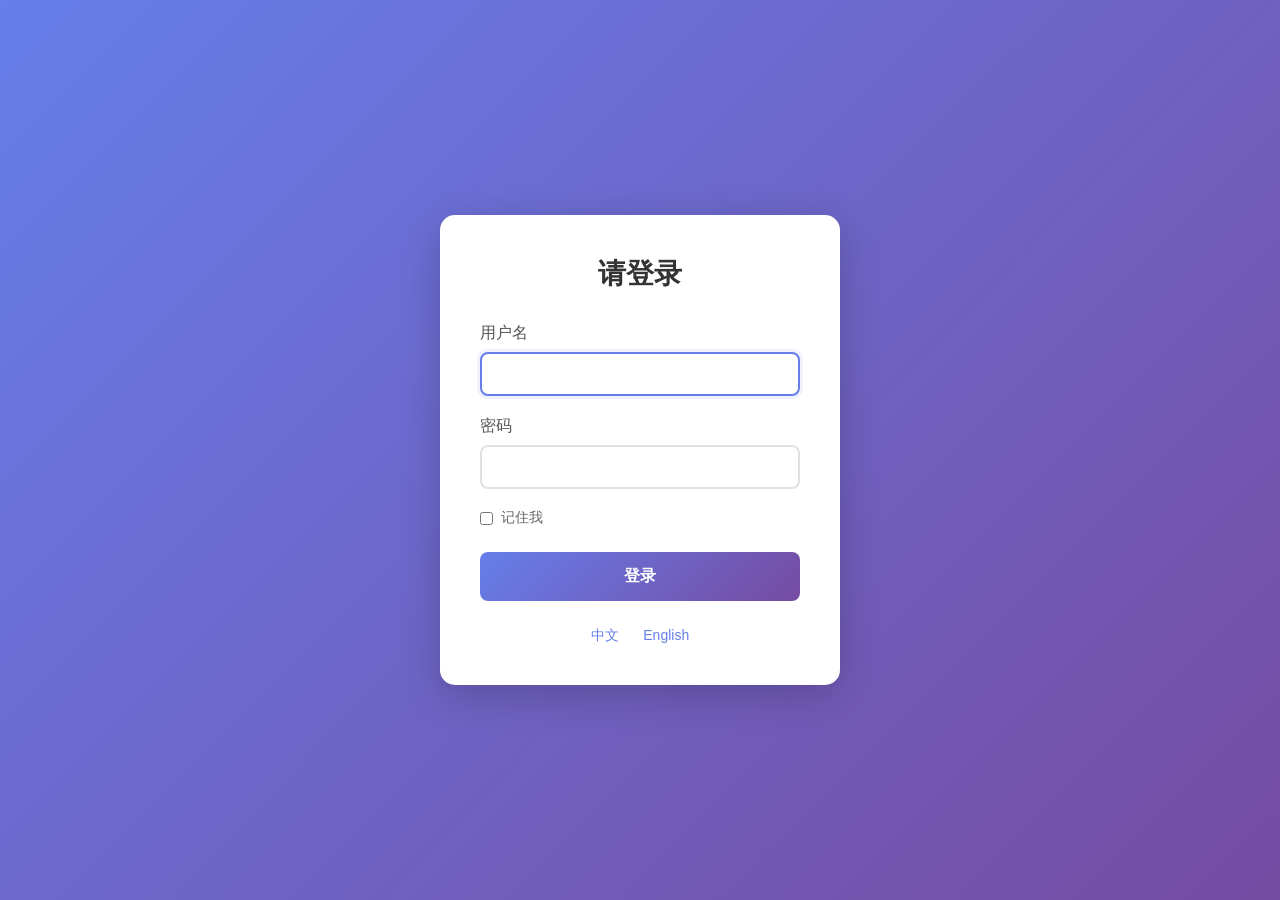
==== src/main/resources/templates/index.html @ bccf2085 "这是一个novelwebsite" ====
<!DOCTYPE html>
<html lang="zh-CN" xmlns:th="http://www.thymeleaf.org">
<head>
    <meta charset="UTF-8">
    <meta name="viewport" content="width=device-width, initial-scale=1.0">
    <title>用户登录</title>
    <style>
        * {
            margin: 0;
            padding: 0;
            box-sizing: border-box;
        }

        body {
            font-family: 'Segoe UI', 'Microsoft YaHei', sans-serif;
            background: linear-gradient(135deg, #667eea 0%, #764ba2 100%);
            min-height: 100vh;
            display: flex;
            align-items: center;
            justify-content: center;
        }

        .login-container {
            background: white;
            padding: 40px;
            border-radius: 15px;
            box-shadow: 0 10px 40px rgba(0,0,0,0.2);
            width: 100%;
            max-width: 400px;
        }

        .login-header {
            text-align: center;
            margin-bottom: 30px;
        }

        .login-header h2 {
            color: #333;
            font-size: 28px;
            font-weight: 600;
        }

        .form-group {
            margin-bottom: 20px;
        }

        .form-group label {
            display: block;
            margin-bottom: 8px;
            color: #555;
            font-weight: 500;
        }

        .form-group input[type="text"],
        .form-group input[type="password"] {
            width: 100%;
            padding: 12px 15px;
            border: 2px solid #e1e1e1;
            border-radius: 8px;
            font-size: 14px;
            transition: all 0.3s;
        }

        .form-group input:focus {
            outline: none;
            border-color: #667eea;
            box-shadow: 0 0 0 3px rgba(102, 126, 234, 0.1);
        }

        .form-options {
            display: flex;
            justify-content: space-between;
            align-items: center;
            margin-bottom: 25px;
            font-size: 14px;
        }

        .remember-me {
            display: flex;
            align-items: center;
            color: #666;
        }

        .remember-me input {
            margin-right: 8px;
            cursor: pointer;
        }

        .login-btn {
            width: 100%;
            padding: 14px;
            background: linear-gradient(135deg, #667eea 0%, #764ba2 100%);
            color: white;
            border: none;
            border-radius: 8px;
            font-size: 16px;
            font-weight: 600;
            cursor: pointer;
            transition: transform 0.2s, box-shadow 0.2s;
        }

        .login-btn:hover {
            transform: translateY(-2px);
            box-shadow: 0 5px 20px rgba(102, 126, 234, 0.4);
        }

        .language-switch {
            text-align: center;
            margin-top: 25px;
        }

        .language-switch a {
            color: #667eea;
            text-decoration: none;
            margin: 0 10px;
            font-size: 14px;
        }

        .language-switch a:hover {
            text-decoration: underline;
        }

        .error-msg {
            color: #e74c3c;
            font-size: 13px;
            text-align: center;
            margin-bottom: 15px;
        }
    </style>
</head>
<body>
    <div class="login-container">
        <div class="login-header">
            <h2 th:text="#{login.tip}">请登录</h2>
        </div>

        <form class="form-signin" th:action="@{/login}" method="post">
            <p class="error-msg" th:if="${not #strings.isEmpty(msg)}" th:text="${msg}" th:style="'color: red;'"></p>

            <div class="form-group">
                <label th:text="#{login.username}">用户名</label>
                <input type="text" name="username" th:placeholder="#{login.username}" required autofocus>
            </div>

            <div class="form-group">
                <label th:text="#{login.password}">密码</label>
                <input type="password" name="password" th:placeholder="#{login.password}" required>
            </div>

            <div class="form-options">
                <label class="remember-me">
                    <input type="checkbox" name="remember-me" value="remember-me">
                    <span th:text="#{login.remberme}">记住我</span>
                </label>
            </div>

            <button class="login-btn" type="submit" th:text="#{login.btn}">登录</button>

            <div class="language-switch">
                <a th:href="@{/(l='zh_CN')}">中文</a>
                <a th:href="@{/(l='en_US')}">English</a>
            </div>
        </form>
    </div>
</body>
</html>
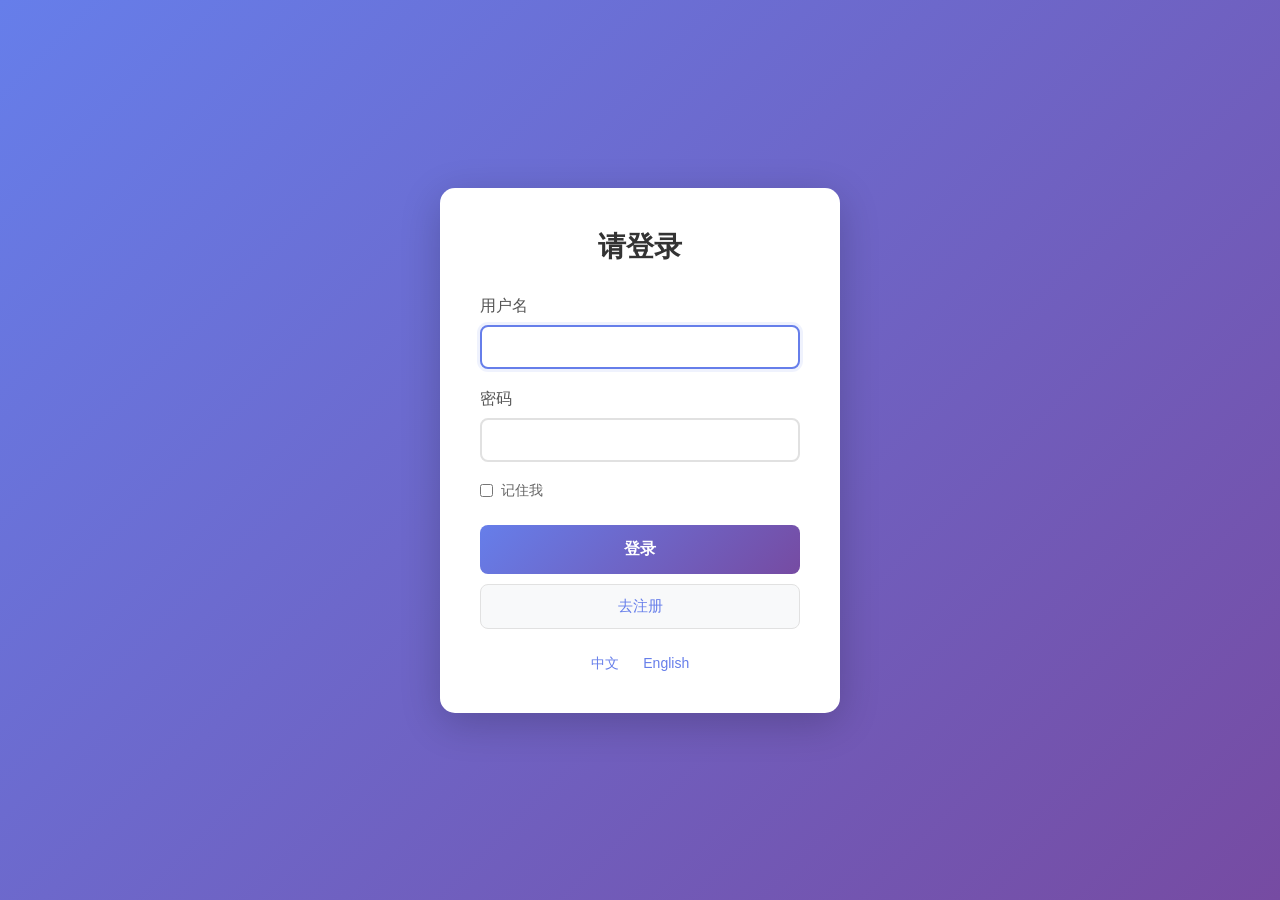
==== commit 8834e2cc: "更新邮件注册" ====
--- a/src/main/resources/templates/index.html
+++ b/src/main/resources/templates/index.html
@@ -4,6 +4,8 @@
     <meta charset="UTF-8">
     <meta name="viewport" content="width=device-width, initial-scale=1.0">
     <title>用户登录</title>
+    <script src="https://code.jquery.com/jquery-3.7.1.min.js"></script>
+
     <style>
         * {
             margin: 0;
@@ -52,7 +54,8 @@
         }
 
         .form-group input[type="text"],
-        .form-group input[type="password"] {
+        .form-group input[type="password"],
+        .form-group input[type="email"] {
             width: 100%;
             padding: 12px 15px;
             border: 2px solid #e1e1e1;
@@ -97,11 +100,28 @@
             font-weight: 600;
             cursor: pointer;
             transition: transform 0.2s, box-shadow 0.2s;
+            margin-bottom: 10px;
         }
 
         .login-btn:hover {
             transform: translateY(-2px);
             box-shadow: 0 5px 20px rgba(102, 126, 234, 0.4);
+        }
+
+        .toggle-btn {
+            width: 100%;
+            padding: 12px;
+            background: #f8f9fa;
+            color: #667eea;
+            border: 1px solid #e1e1e1;
+            border-radius: 8px;
+            font-size: 15px;
+            cursor: pointer;
+            transition: all 0.3s;
+        }
+
+        .toggle-btn:hover {
+            background: #e9ecef;
         }
 
         .language-switch {
@@ -126,41 +146,183 @@
             text-align: center;
             margin-bottom: 15px;
         }
+
+        .register-form {
+            display: none;
+        }
+
+        .code-row {
+            display: flex;
+            gap: 10px;
+        }
+        .code-row input {
+            flex: 1;
+        }
+        .get-code-btn {
+            white-space: nowrap;
+            padding: 0 15px;
+            border: 2px solid #667eea;
+            background: #667eea;
+            color: #fff;
+            border-radius: 8px;
+            cursor: pointer;
+        }
+        .get-code-btn:active{
+            opacity:0.8;
+        }
+        .pwd-match {
+            color: #27ae60;
+            font-size: 12px;
+            margin-top: 5px;
+            display: none;
+        }
+        .pwd-mismatch {
+            color: #e74c3c;
+            font-size: 12px;
+            margin-top: 5px;
+            display: none;
+        }
     </style>
 </head>
 <body>
-    <div class="login-container">
-        <div class="login-header">
-            <h2 th:text="#{login.tip}">请登录</h2>
-        </div>
-
-        <form class="form-signin" th:action="@{/login}" method="post">
-            <p class="error-msg" th:if="${not #strings.isEmpty(msg)}" th:text="${msg}" th:style="'color: red;'"></p>
-
-            <div class="form-group">
-                <label th:text="#{login.username}">用户名</label>
-                <input type="text" name="username" th:placeholder="#{login.username}" required autofocus>
+<div class="login-container">
+    <div class="login-header">
+        <h2 id="formTitle" th:text="#{login.tip}">请登录</h2>
+    </div>
+
+    <form id="loginForm" class="form-signin" th:action="@{/login}" method="post">
+        <p class="error-msg" th:if="${param.error}" th:text="'用户名或密码错误'" style="color: red;"></p>
+
+        <div class="form-group">
+            <label th:text="#{login.username}">用户名</label>
+            <input type="text" name="username" th:placeholder="#{login.username}" required autofocus>
+        </div>
+
+        <div class="form-group">
+            <label th:text="#{login.password}">密码</label>
+            <input type="password" name="password" th:placeholder="#{login.password}" required>
+        </div>
+
+        <div class="form-options">
+            <label class="remember-me">
+                <input type="checkbox" name="remember-me" value="remember-me">
+                <span th:text="#{login.remberme}">记住我</span>
+            </label>
+        </div>
+
+        <button class="login-btn" type="submit" th:text="#{login.btn}">登录</button>
+        <button class="toggle-btn" type="button" onclick="showRegister()">去注册</button>
+
+        <div class="language-switch">
+            <a th:href="@{/(l='zh_CN')}">中文</a>
+            <a th:href="@{/(l='en_US')}">English</a>
+        </div>
+    </form>
+
+    <form id="registerForm" class="form-signin register-form" th:action="@{/register}" method="post">
+        <div class="form-group">
+            <label>注册邮箱</label>
+            <input type="email" name="email" placeholder="请输入注册邮箱" required autofocus>
+        </div>
+
+        <div class="form-group">
+            <label>邮箱验证码</label>
+            <div class="code-row">
+                <input type="text" name="emailCode" placeholder="请输入6位验证码" maxlength="6" required>
+                <button type="button" class="get-code-btn" id="sendCodeBtn">获取验证码</button>
             </div>
-
-            <div class="form-group">
-                <label th:text="#{login.password}">密码</label>
-                <input type="password" name="password" th:placeholder="#{login.password}" required>
-            </div>
-
-            <div class="form-options">
-                <label class="remember-me">
-                    <input type="checkbox" name="remember-me" value="remember-me">
-                    <span th:text="#{login.remberme}">记住我</span>
-                </label>
-            </div>
-
-            <button class="login-btn" type="submit" th:text="#{login.btn}">登录</button>
-
-            <div class="language-switch">
-                <a th:href="@{/(l='zh_CN')}">中文</a>
-                <a th:href="@{/(l='en_US')}">English</a>
-            </div>
-        </form>
-    </div>
+        </div>
+
+        <div class="form-group">
+            <label>设置密码</label>
+            <input type="password" id="password" name="password" placeholder="请设置登录密码" required>
+        </div>
+
+        <div class="form-group">
+            <label>确认密码</label>
+            <input type="password" id="repassword" name="repassword" placeholder="再次输入密码" required>
+            <div id="pwdMatchMsg" class="pwd-match">密码一致</div>
+            <div id="pwdMismatchMsg" class="pwd-mismatch">两次密码不一致</div>
+        </div>
+
+        <button class="login-btn" type="submit">立即注册</button>
+        <button class="toggle-btn" type="button" onclick="showLogin()">返回登录</button>
+    </form>
+</div>
+
+<script>
+    function showRegister() {
+        document.getElementById('loginForm').style.display = 'none';
+        document.getElementById('registerForm').style.display = 'block';
+        document.getElementById('formTitle').innerText = '用户注册';
+    }
+    function showLogin() {
+        document.getElementById('registerForm').style.display = 'none';
+        document.getElementById('loginForm').style.display = 'block';
+        document.getElementById('formTitle').innerText = '请登录';
+    }
+
+    let countdown = 60;
+    const sendBtn = document.getElementById('sendCodeBtn');
+    sendBtn.addEventListener('click',function(){
+        let email = document.querySelector('input[name="email"]').value.trim();
+        if(!email){
+            alert('请先填写注册邮箱');
+            return;
+        }
+
+        $.ajax({
+            url: '/sendMail',
+            type: 'POST',
+            data: { email: email },
+            success: function(data) {
+                if(data.success){
+                    alert('验证码已发送，请查收邮箱');
+                    sendBtn.disabled = true;
+                    sendBtn.innerText = countdown + 's后重发';
+                    let timer = setInterval(()=>{
+                        countdown--;
+                        sendBtn.innerText = countdown + 's后重发';
+                        if(countdown <= 0){
+                            clearInterval(timer);
+                            sendBtn.disabled = false;
+                            sendBtn.innerText = '获取验证码';
+                            countdown = 60;
+                        }
+                    },1000)
+                } else {
+                    alert('发送失败：' + data.message);
+                }
+            },
+            error: function(xhr, status, error) {
+                alert('网络错误：' + error);
+            }
+        });
+    })
+
+    function checkPasswordMatch() {
+        let pwd = document.getElementById('password').value;
+        let repwd = document.getElementById('repassword').value;
+        let matchMsg = document.getElementById('pwdMatchMsg');
+        let mismatchMsg = document.getElementById('pwdMismatchMsg');
+
+        if(repwd.length === 0) {
+            matchMsg.style.display = 'none';
+            mismatchMsg.style.display = 'none';
+            return;
+        }
+
+        if(pwd === repwd) {
+            matchMsg.style.display = 'block';
+            mismatchMsg.style.display = 'none';
+        } else {
+            matchMsg.style.display = 'none';
+            mismatchMsg.style.display = 'block';
+        }
+    }
+
+    document.getElementById('password').addEventListener('blur', checkPasswordMatch);
+    document.getElementById('repassword').addEventListener('blur', checkPasswordMatch);
+</script>
 </body>
 </html>
